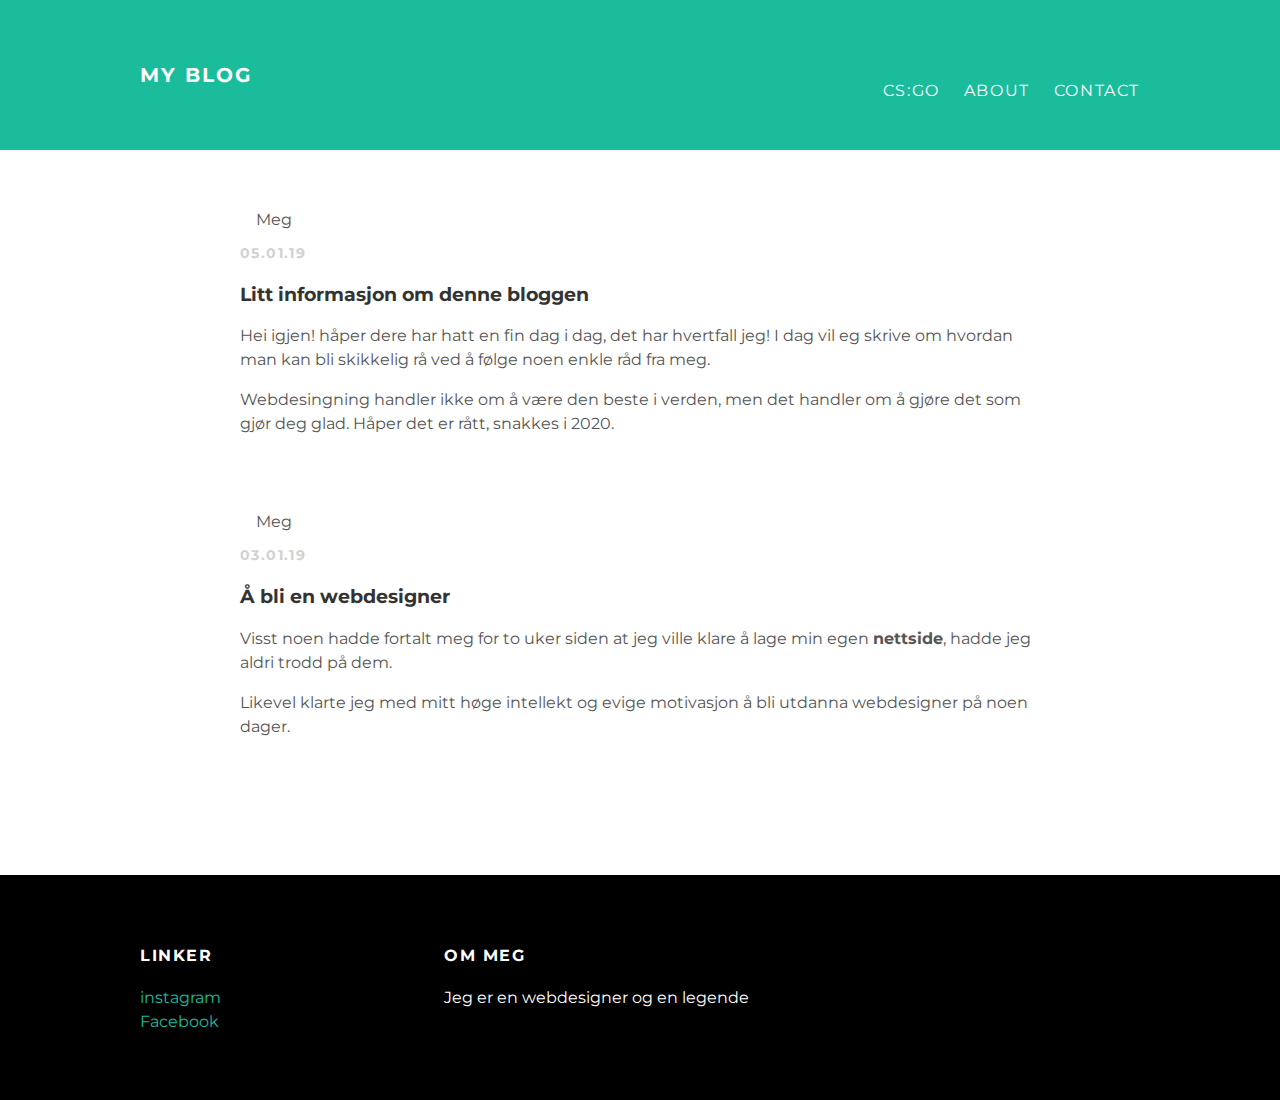
==== index.html @ 7f3b46f9 "Add files via upload" ====
<!DOCTYPE html>
<html>
 <head>
  <title>My blog</title>
  <link rel="stylesheet" type="text/css" href="styles.css">
  <meta charset="utf-8" />
 </head>
 <body>
  <div id="header">
    <div class="container">
     <a id="header-title" href="index.html">My blog</a>
     <ul id="header-nav">
      <li><a href="https://www.kk.no/livstil/sikre-tegn-pa-at-han-er-keen-pa-deg-67833148">CS:GO</a></li>
      <li><a href="about.html">About</a></li>
      <li><a href="emailto:tore_sg@outlook.com">Contact</a></li>
     </ul>
    </div>
   </div>
   <div id="content">
     <div class="post-container">
       <div class="post">
        <div class="post-author"
        <img scr="meg.jpg">
         <span>Meg</span>
       </div>
       <p class="post-date">05.01.19</p>
       <h3 class="post-title">Litt informasjon om denne bloggen</h3>
       <div class="post-content">
         <p>
         Hei igjen! håper dere har hatt en fin dag i dag, det har hvertfall jeg!
         I dag vil eg skrive om hvordan man kan bli skikkelig rå ved å følge noen
         enkle råd fra meg.
         </p>
         <p>
         Webdesingning handler ikke om å være den beste i verden, men det handler
         om å gjøre det som gjør deg glad. Håper det er rått, snakkes i 2020.
         </p>
        </div>
        <div id="content">
          <div class="post-container">
            <div class="post">
             <div class="post-author"
             <img scr="meg.jpg">
              <span>Meg</span>
            </div>
       <p class="post-date">03.01.19</p>
       <h3 class="post-title">Å bli en webdesigner</h3>
       <div class="post-content">
         <p>
         Visst noen hadde fortalt meg for to uker siden at jeg ville klare å
         lage min egen <strong>nettside</strong>, hadde jeg aldri trodd på dem.
         </p>
         <p>
         Likevel klarte jeg med mitt høge intellekt og evige motivasjon å bli
         utdanna webdesigner på noen dager.
         </p>
        </div>
       </div>
      </div>
     </div>
    </div>
   </div>
  </div>
   <div id="footer">
    <div class="container">
      <div class="column">
        <h4>Linker</h4>
        <p>
          <a href="https://www.instagram.com/therock/">instagram</a>
          <br>
          <a href="https://www.facebook.com/torerik.fester">Facebook</a>
          <br>
        </p>
      </div>
      <div class="column">
        <h4>Om meg</h4>
        <p>Jeg er en webdesigner og en legende</p>
      </div>
    </div>
   </div>
 </body>
</html>
---- styles.css ----
@import url(http://fonts.googleapis.com/css?family=Montserrat:400,700);
body {
  color: #555;
  margin: 0;

  font-family: 'montserrat'; sans-serif;
}
a {
  color: #1abc9c;
  text-decoration: none;
}
a:hover {
  color: #F6A623
}
h1, h2, h3, h4 {
  color: #333;
}
p {
  line-height: 1.5;
}
#header {
  background-color: #1abc9c;
  height: 150px;
  line-height: 150px;
}
#header a {
  color: white;
  text-decoration: none;

  text-transform: uppercase;
  letter-spacing: 0.1em;
}
#header a:hover {
  color: #200;
}
#header-title {
  display: block;
  float: left;

  font-size: 20px;
  font-weight: bold;
}
#header-nav {
  display: block;
  float: right;
}
#header-nav li {
  display: inline;
  padding-left: 20px;
  margin-top: 0px;
}
.container {
  max-width: 1000px;
  margin: 0 auto;
}
.post {
  max-width: 800px;
  margin: 0 auto;
  padding: 60px 0;
}
.post-author img {
  width: 50px;
  height: 50px;
  vertical-align: middle;
}
.post-author span {
  margin-left: 16px;
}
.post-date {
  color: #D2D2D2;

  font-size: 14px;
  font-weight: bold;

  text-transform: uppercase;
  letter-spacing: 0.1em;
}
.about {
  max-width: 800px;
  margin: 0 auto;
  padding: 60px 0;
  text-align: center;
}
.about-author img {
  width: 50px;
  height: 50px;
  vertical-align: middle;
}
.about-author img,
.post-author img {
  border-radius: 50%;
}
.post-container:nth-child(even) {
  background-color: #grey;
}
#footer {
  background-color: black;
  padding: 50px 0;
}
.column {
  min-width: 300px;
  display: inline-block;
  vertical-align: top;
}
#footer h4 {
  color: white;
  text-transform: uppercase;
  letter-spacing: 0.1em;
}
#footer p {
  color: white;
}
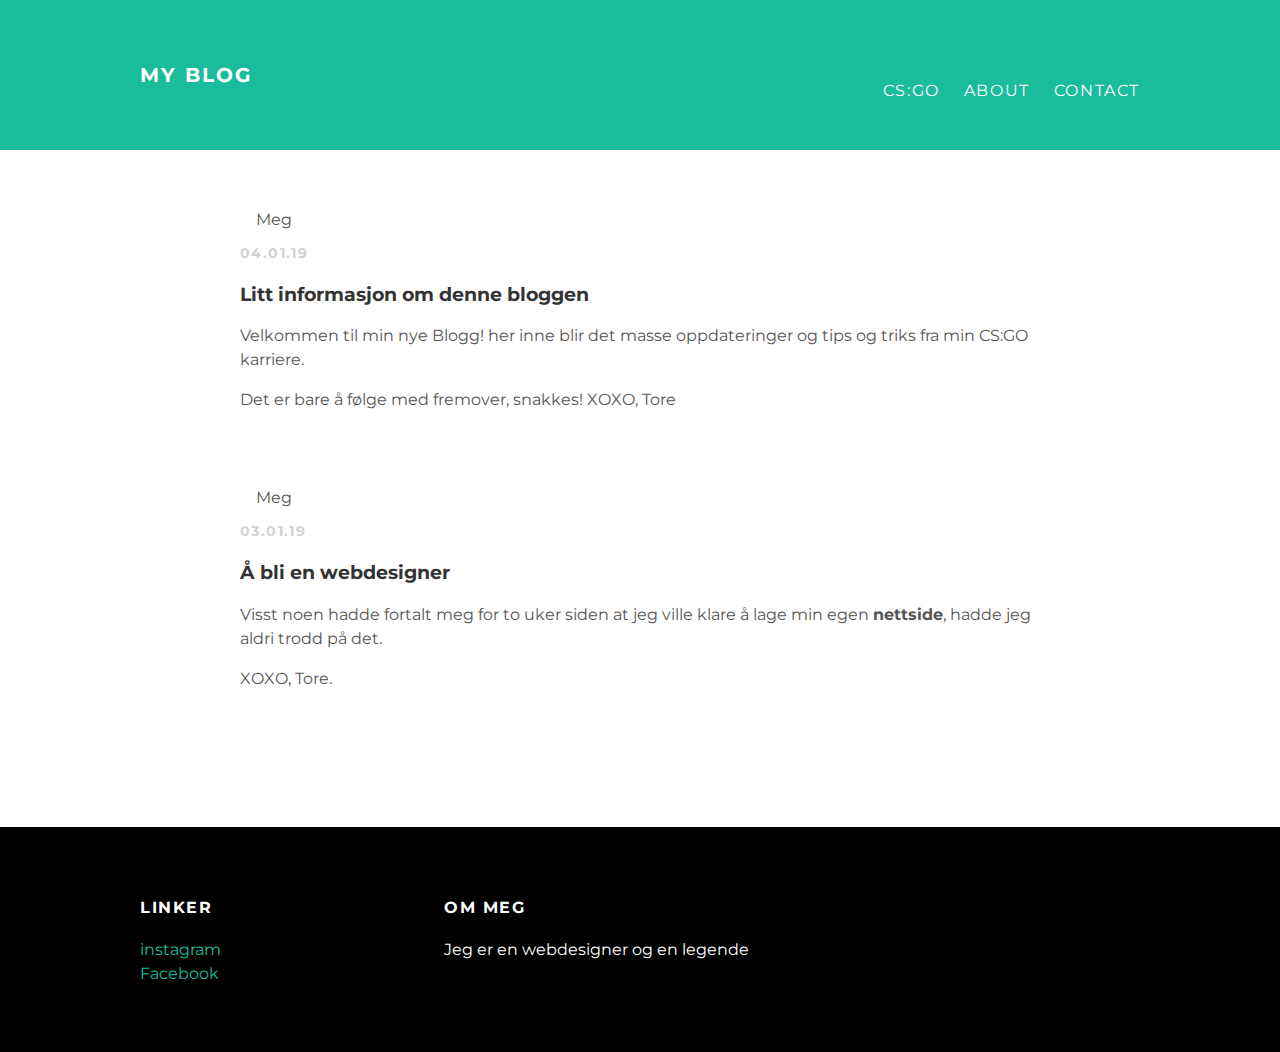
==== commit 0cb2520c: "Update index.html" ====
--- a/index.html
+++ b/index.html
@@ -23,17 +23,15 @@
         <img scr="meg.jpg">
          <span>Meg</span>
        </div>
-       <p class="post-date">05.01.19</p>
+       <p class="post-date">04.01.19</p>
        <h3 class="post-title">Litt informasjon om denne bloggen</h3>
        <div class="post-content">
          <p>
-         Hei igjen! håper dere har hatt en fin dag i dag, det har hvertfall jeg!
-         I dag vil eg skrive om hvordan man kan bli skikkelig rå ved å følge noen
-         enkle råd fra meg.
+         Velkommen til min nye Blogg! her inne blir det masse oppdateringer og tips og triks fra min CS:GO karriere.
          </p>
          <p>
-         Webdesingning handler ikke om å være den beste i verden, men det handler
-         om å gjøre det som gjør deg glad. Håper det er rått, snakkes i 2020.
+         Det er bare å følge med fremover, snakkes!
+         XOXO, Tore
          </p>
         </div>
         <div id="content">
@@ -48,11 +46,10 @@
        <div class="post-content">
          <p>
          Visst noen hadde fortalt meg for to uker siden at jeg ville klare å
-         lage min egen <strong>nettside</strong>, hadde jeg aldri trodd på dem.
+         lage min egen <strong>nettside</strong>, hadde jeg aldri trodd på det.
          </p>
          <p>
-         Likevel klarte jeg med mitt høge intellekt og evige motivasjon å bli
-         utdanna webdesigner på noen dager.
+         XOXO, Tore.
          </p>
         </div>
        </div>
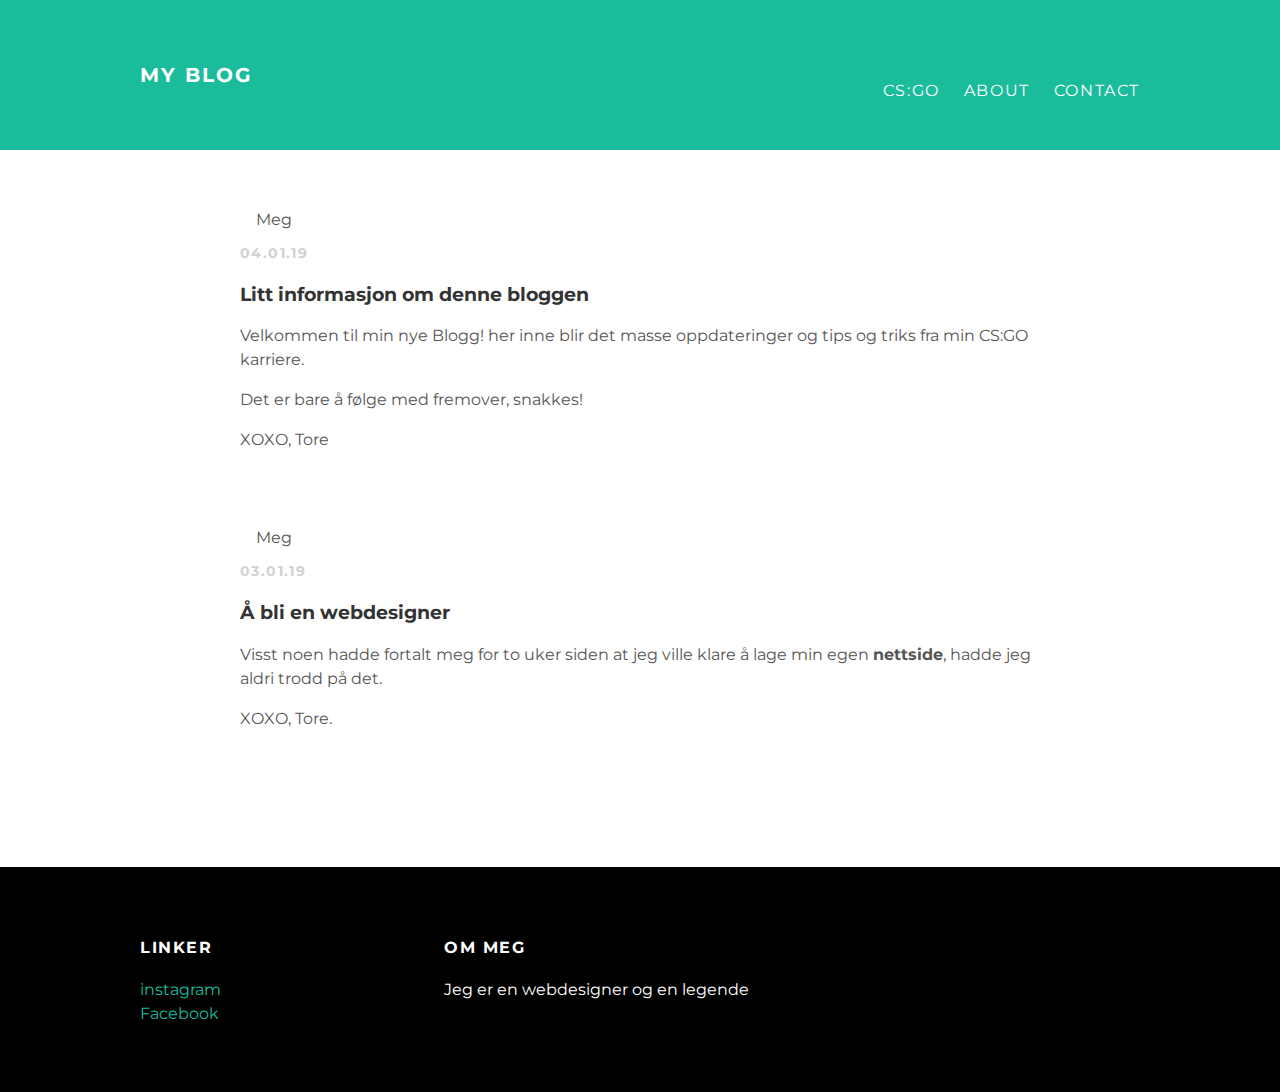
==== commit 330df99b: "Update index.html" ====
--- a/index.html
+++ b/index.html
@@ -31,6 +31,8 @@
          </p>
          <p>
          Det er bare å følge med fremover, snakkes!
+         </p>
+         <p>
          XOXO, Tore
          </p>
         </div>
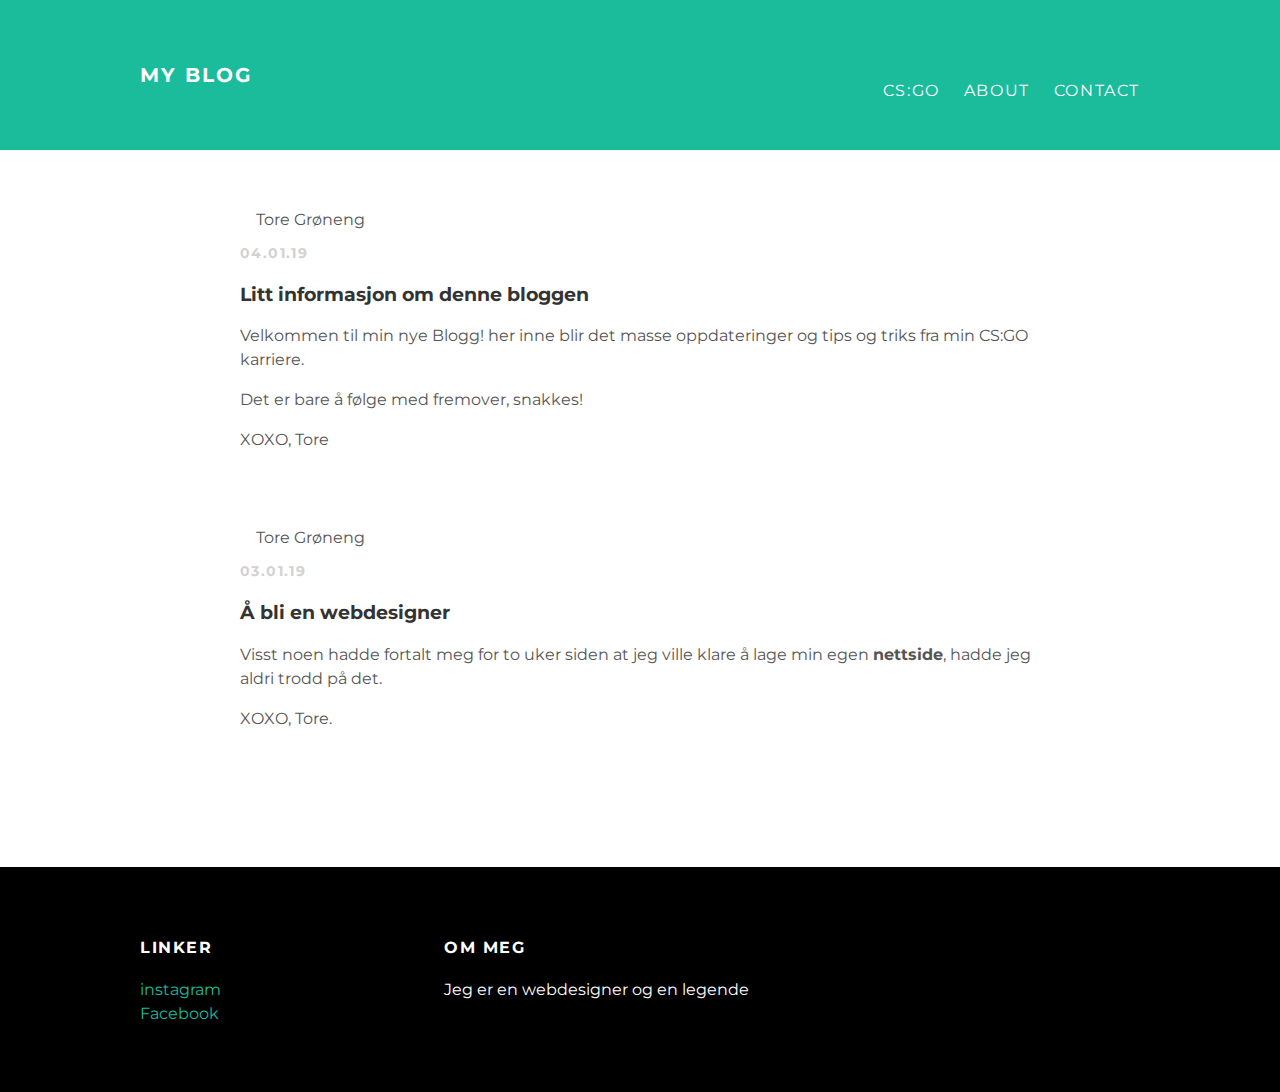
==== commit a745f038: "Update index.html" ====
--- a/index.html
+++ b/index.html
@@ -21,7 +21,7 @@
        <div class="post">
         <div class="post-author"
         <img scr="meg.jpg">
-         <span>Meg</span>
+         <span>Tore Grøneng</span>
        </div>
        <p class="post-date">04.01.19</p>
        <h3 class="post-title">Litt informasjon om denne bloggen</h3>
@@ -41,7 +41,7 @@
             <div class="post">
              <div class="post-author"
              <img scr="meg.jpg">
-              <span>Meg</span>
+              <span>Tore Grøneng</span>
             </div>
        <p class="post-date">03.01.19</p>
        <h3 class="post-title">Å bli en webdesigner</h3>
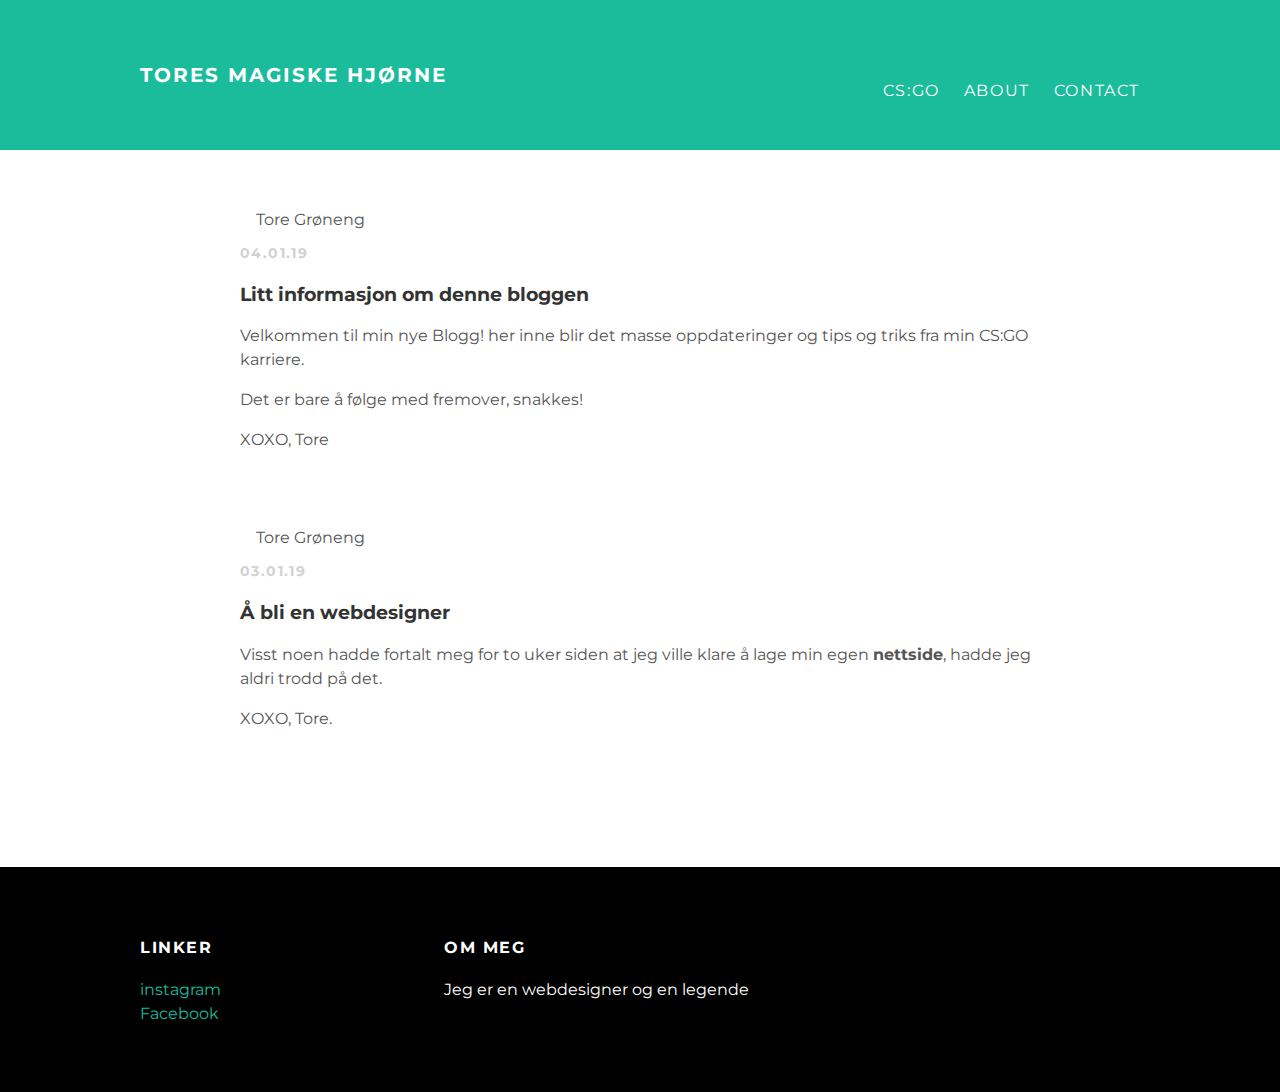
==== commit e683060f: "Update index.html" ====
--- a/index.html
+++ b/index.html
@@ -1,14 +1,14 @@
 <!DOCTYPE html>
 <html>
  <head>
-  <title>My blog</title>
+  <title>Tores Magiske Hjørne</title>
   <link rel="stylesheet" type="text/css" href="styles.css">
   <meta charset="utf-8" />
  </head>
  <body>
   <div id="header">
     <div class="container">
-     <a id="header-title" href="index.html">My blog</a>
+     <a id="header-title" href="index.html">Tores Magiske Hjørne</a>
      <ul id="header-nav">
       <li><a href="https://www.kk.no/livstil/sikre-tegn-pa-at-han-er-keen-pa-deg-67833148">CS:GO</a></li>
       <li><a href="about.html">About</a></li>
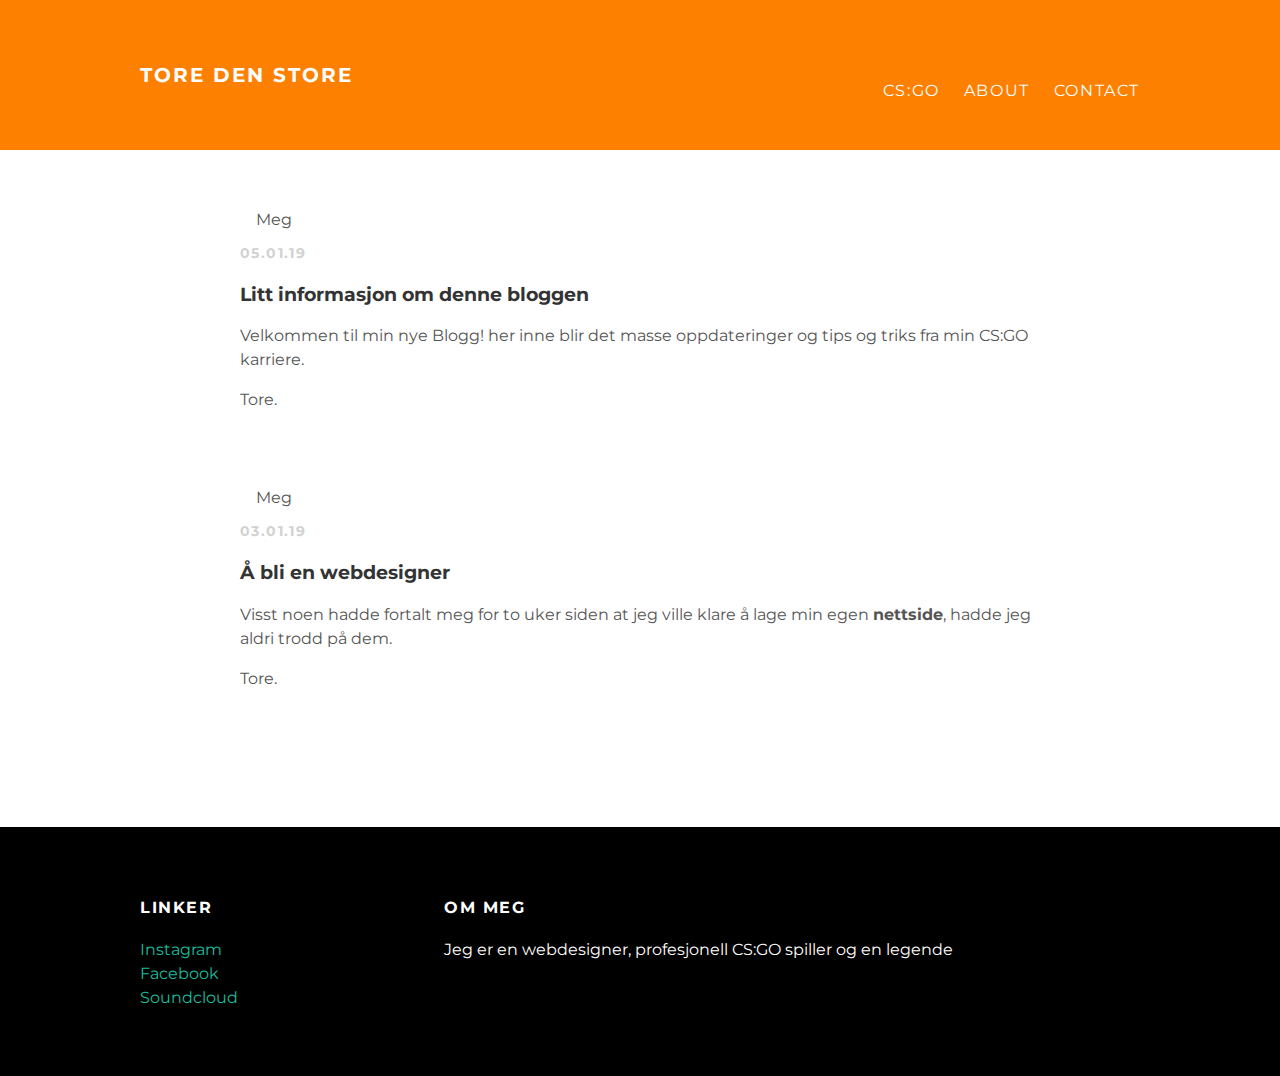
==== commit 7815a104: "Add files via upload" ====
--- a/index.html
+++ b/index.html
@@ -1,16 +1,16 @@
 <!DOCTYPE html>
 <html>
  <head>
-  <title>Tores Magiske Hjørne</title>
+  <title>Tore den Store</title>
   <link rel="stylesheet" type="text/css" href="styles.css">
   <meta charset="utf-8" />
  </head>
  <body>
   <div id="header">
     <div class="container">
-     <a id="header-title" href="index.html">Tores Magiske Hjørne</a>
+     <a id="header-title" href="index.html">Tore den Store</a>
      <ul id="header-nav">
-      <li><a href="https://www.kk.no/livstil/sikre-tegn-pa-at-han-er-keen-pa-deg-67833148">CS:GO</a></li>
+      <li><a href="CSGO.html">CS:GO</a></li>
       <li><a href="about.html">About</a></li>
       <li><a href="emailto:tore_sg@outlook.com">Contact</a></li>
      </ul>
@@ -20,38 +20,35 @@
      <div class="post-container">
        <div class="post">
         <div class="post-author"
-        <img scr="meg.jpg">
-         <span>Tore Grøneng</span>
+        <img scr="meg.PNG">
+         <span>Meg</span>
        </div>
-       <p class="post-date">04.01.19</p>
+       <p class="post-date">05.01.19</p>
        <h3 class="post-title">Litt informasjon om denne bloggen</h3>
        <div class="post-content">
          <p>
          Velkommen til min nye Blogg! her inne blir det masse oppdateringer og tips og triks fra min CS:GO karriere.
          </p>
          <p>
-         Det er bare å følge med fremover, snakkes!
-         </p>
-         <p>
-         XOXO, Tore
+         Tore.
          </p>
         </div>
         <div id="content">
           <div class="post-container">
             <div class="post">
              <div class="post-author"
-             <img scr="meg.jpg">
-              <span>Tore Grøneng</span>
+             <img scr="meg.png">
+              <span>Meg</span>
             </div>
        <p class="post-date">03.01.19</p>
        <h3 class="post-title">Å bli en webdesigner</h3>
        <div class="post-content">
          <p>
          Visst noen hadde fortalt meg for to uker siden at jeg ville klare å
-         lage min egen <strong>nettside</strong>, hadde jeg aldri trodd på det.
+         lage min egen <strong>nettside</strong>, hadde jeg aldri trodd på dem.
          </p>
          <p>
-         XOXO, Tore.
+         Tore.
          </p>
         </div>
        </div>
@@ -65,15 +62,17 @@
       <div class="column">
         <h4>Linker</h4>
         <p>
-          <a href="https://www.instagram.com/therock/">instagram</a>
+          <a href="https://www.instagram.com/therock/">Instagram</a>
           <br>
           <a href="https://www.facebook.com/torerik.fester">Facebook</a>
+          <br>
+          <a href="https://soundcloud.com/technotore">Soundcloud</a>
           <br>
         </p>
       </div>
       <div class="column">
         <h4>Om meg</h4>
-        <p>Jeg er en webdesigner og en legende</p>
+        <p>Jeg er en webdesigner, profesjonell CS:GO spiller og en legende</p>
       </div>
     </div>
    </div>
--- a/styles.css
+++ b/styles.css
@@ -19,7 +19,7 @@
   line-height: 1.5;
 }
 #header {
-  background-color: #1abc9c;
+  background-color: #FD8001;
   height: 150px;
   line-height: 150px;
 }
@@ -93,6 +93,36 @@
 .post-container:nth-child(even) {
   background-color: #grey;
 }
+.CSGO {
+  max-width: 800px;
+  margin: 0 auto;
+  padding: 60px 0;
+}
+.CSGO-author img {
+  width: 50px;
+  height: 50px;
+  vertical-align: middle;
+}
+.CSGO-author span {
+  margin-left: 16px;
+}
+.CSGO-date {
+  color: #D2D2D2;
+
+  font-size: 14px;
+  font-weight: bold;
+
+  text-transform: uppercase;
+  letter-spacing: 0.1em;
+}
+.CSGO {
+  max-width: 800px;
+  margin: 0 auto;
+  padding: 60px 0;
+}
+.CSGO-content li {
+  margin-left: 30px;
+}
 #footer {
   background-color: black;
   padding: 50px 0;
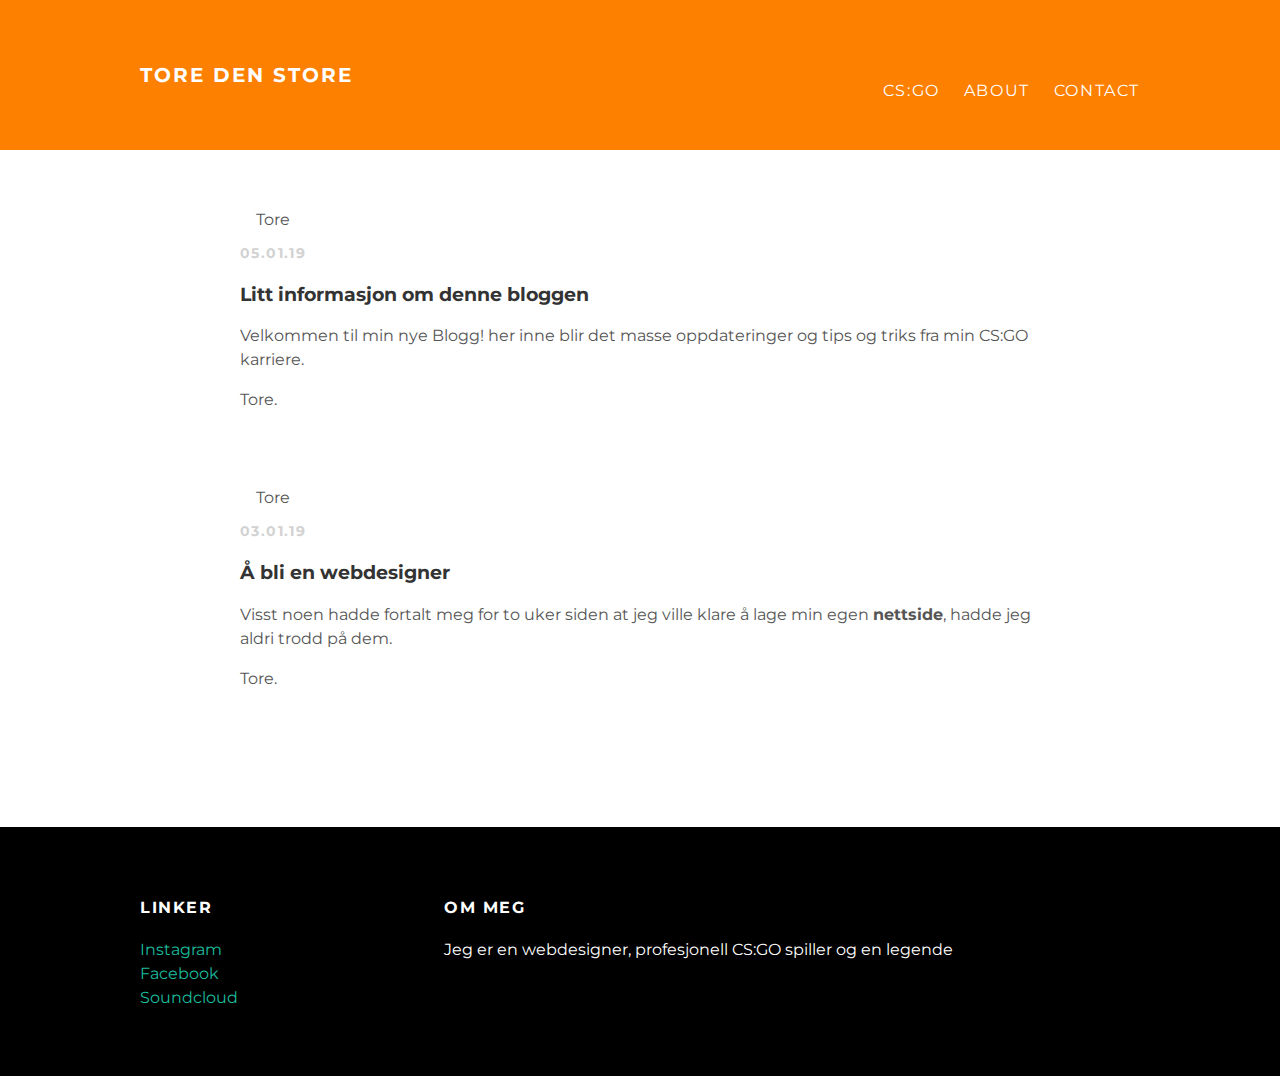
==== commit 00bb6c70: "Update index.html" ====
--- a/index.html
+++ b/index.html
@@ -21,7 +21,7 @@
        <div class="post">
         <div class="post-author"
         <img scr="meg.PNG">
-         <span>Meg</span>
+         <span>Tore</span>
        </div>
        <p class="post-date">05.01.19</p>
        <h3 class="post-title">Litt informasjon om denne bloggen</h3>
@@ -38,7 +38,7 @@
             <div class="post">
              <div class="post-author"
              <img scr="meg.png">
-              <span>Meg</span>
+              <span>Tore</span>
             </div>
        <p class="post-date">03.01.19</p>
        <h3 class="post-title">Å bli en webdesigner</h3>
